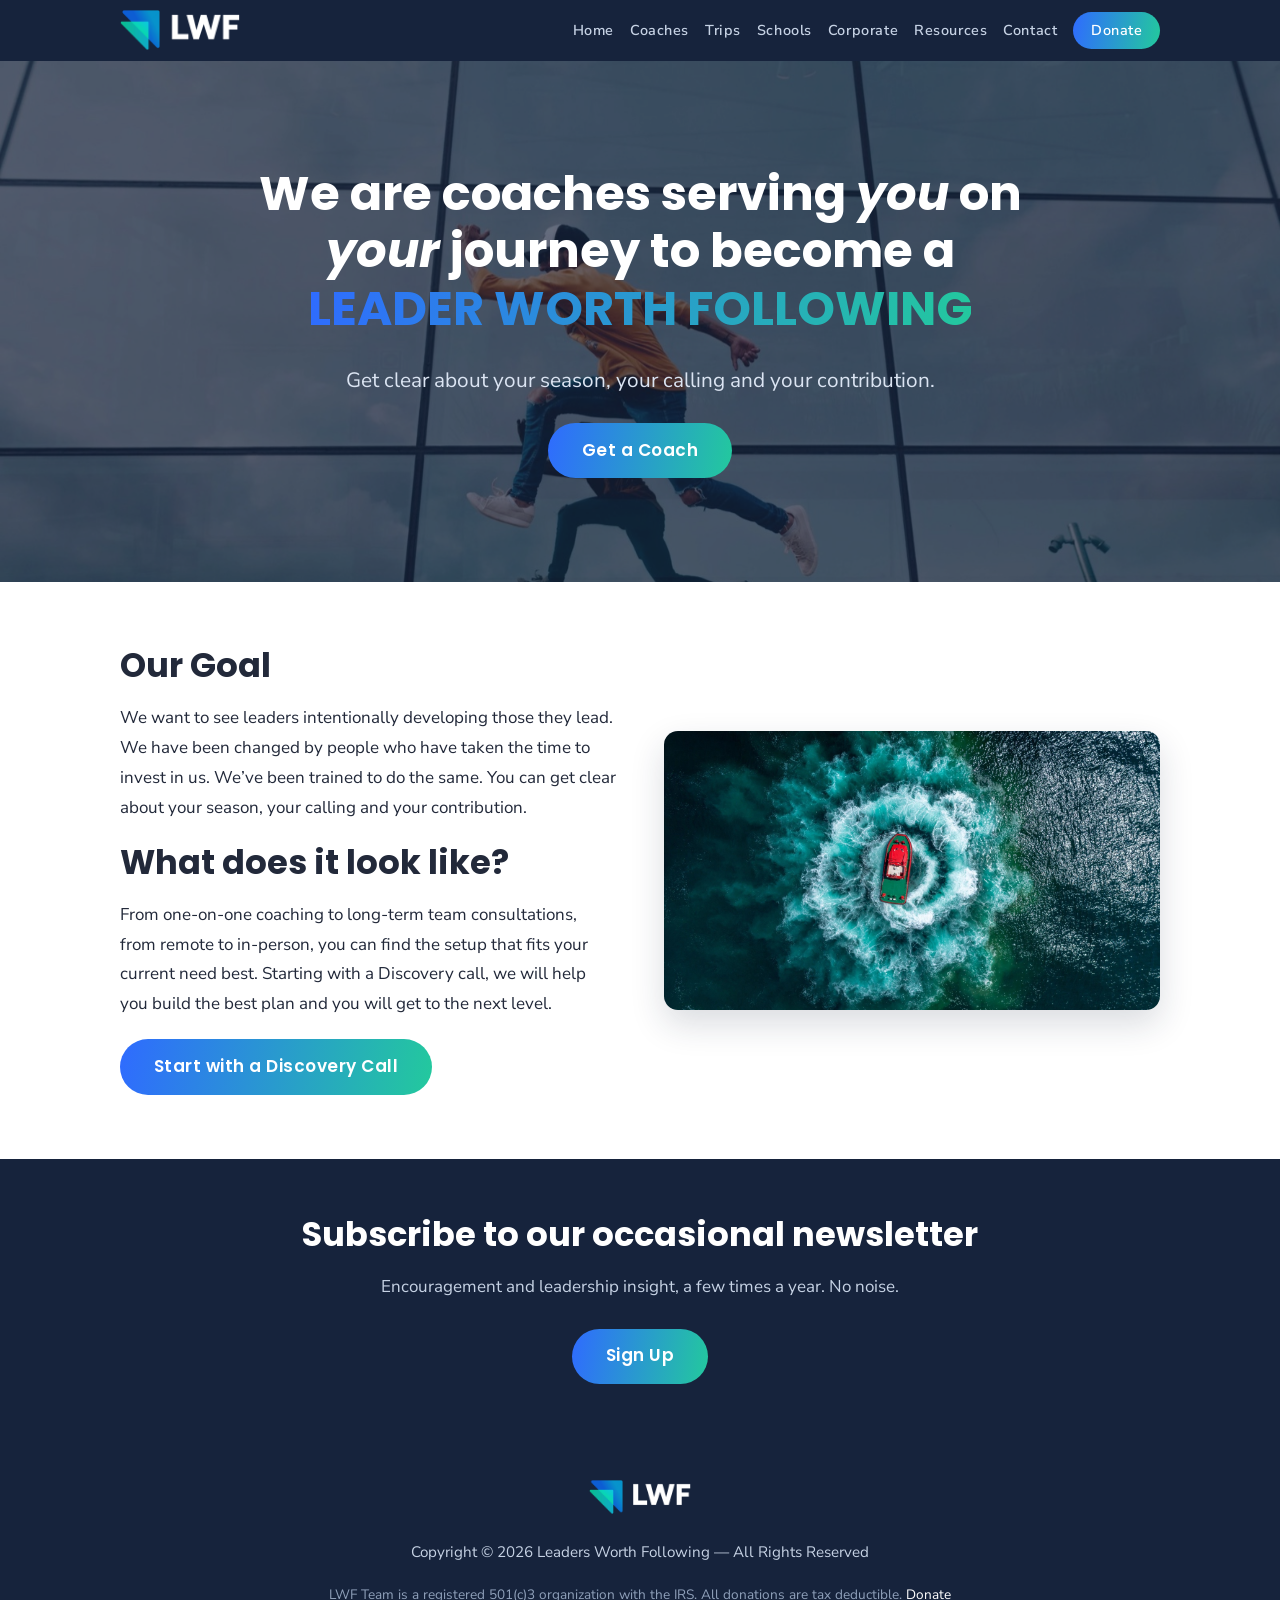
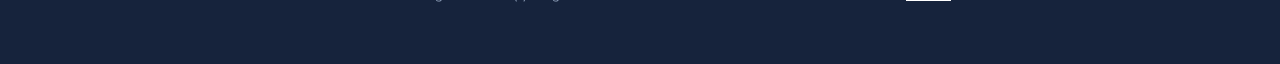
==== index.html @ 22db31b3 "Initial static site: migrate lwf.team from GoDaddy Websites+Marketing Fresh redesign in plain HTML/C" ====
<!DOCTYPE html>
<html lang="en">
<head>
  <meta charset="utf-8">
  <meta name="viewport" content="width=device-width, initial-scale=1">
  <title>Leaders Worth Following - Leadership, Coaching</title>
  <meta name="description" content="You're a leader worth following; find your coach here to clarify your leadership contribution.">
  <link rel="icon" type="image/png" href="/assets/img/favicon.png">
  <link rel="preconnect" href="https://fonts.googleapis.com">
  <link rel="preconnect" href="https://fonts.gstatic.com" crossorigin>
  <link href="https://fonts.googleapis.com/css2?family=Nunito+Sans:wght@400;600;700&family=Poppins:wght@600;700&display=swap" rel="stylesheet">
  <link rel="stylesheet" href="/assets/css/style.css">
</head>
<body>
  <header class="site-header">
    <div class="wrap">
      <a class="brand" href="/"><img src="/assets/img/lwf-logo-white.png" alt="Leaders Worth Following"></a>
      <nav class="site-nav">
        <a href="/">Home</a>
        <a href="/coaches">Coaches</a>
        <a href="/trips">Trips</a>
        <a href="/schools">Schools</a>
        <a href="/corporate">Corporate</a>
        <a href="/resources">Resources</a>
        <a href="/contact">Contact</a>
        <a class="donate" href="/donate">Donate</a>
      </nav>
    </div>
  </header>

  <section class="hero">
    <div class="bg" style="background-image:url('/assets/img/hero-leap.jpg')"></div>
    <div class="inner">
      <h1>We are coaches serving <em>you</em> on <em>your</em> journey to become a <span class="grad-text">LEADER WORTH FOLLOWING</span></h1>
      <p class="lead">Get clear about your season, your calling and your contribution.</p>
      <a class="btn" href="/contact">Get a Coach</a>
    </div>
  </section>

  <section>
    <div class="wrap cols-2">
      <div>
        <h2>Our Goal</h2>
        <p>We want to see leaders intentionally developing those they lead. We have been changed by people who have taken the time to invest in us. We&rsquo;ve been trained to do the same. You can get clear about your season, your calling and your contribution.</p>
        <h2>What does it look like?</h2>
        <p>From one-on-one coaching to long-term team consultations, from remote to in-person, you can find the setup that fits your current need best. Starting with a Discovery call, we will help you build the best plan and you will get to the next level.</p>
        <a class="btn" href="/contact">Start with a Discovery Call</a>
      </div>
      <img class="rounded" src="/assets/img/home-goal.jpg" alt="Leaders in conversation">
    </div>
  </section>

  <section class="cta-band">
    <h2>Subscribe to our occasional newsletter</h2>
    <!-- TODO(google-forms): replace with embedded Google newsletter signup form once created. -->
    <p>Encouragement and leadership insight, a few times a year. No noise.</p>
    <a class="btn" href="mailto:trishcurrie@lwf.team?subject=Newsletter%20signup%20from%20lwf.team">Sign Up</a>
  </section>

  <footer class="site-footer">
    <img src="/assets/img/lwf-logo-white.png" alt="">
    <p>Copyright &copy; 2026 Leaders Worth Following &mdash; All Rights Reserved</p>
    <p class="small">LWF Team is a registered 501(c)3 organization with the IRS. All donations are tax deductible. <a href="/donate">Donate</a></p>
  </footer>
</body>
</html>
---- assets/css/style.css ----
/* Leaders Worth Following — design system
   Palette from the LWF mark: deep navy, bright blue → teal gradient. Warm, human, energetic. */
:root {
  --navy: #16233c;
  --navy-soft: #1f3252;
  --ink: #22293a;
  --ink-soft: #5a6275;
  --bg: #ffffff;
  --bg-alt: #f4f7fb;
  --line: #e2e8f1;
  --blue: #2f6bff;
  --teal: #23c99d;
  --grad: linear-gradient(100deg, #2f6bff, #23c99d);
  --head: "Poppins", "Segoe UI", sans-serif;
  --sans: "Nunito Sans", -apple-system, "Segoe UI", sans-serif;
}

* { box-sizing: border-box; }
html { scroll-behavior: smooth; }
body { margin: 0; font-family: var(--sans); font-size: 1.0625rem; line-height: 1.75; color: var(--ink); background: var(--bg); }
img { max-width: 100%; height: auto; }

h1, h2, h3, h4 { font-family: var(--head); font-weight: 700; line-height: 1.2; margin: 0 0 .5em; }
h1 { font-size: clamp(2rem, 5vw, 3rem); }
h2 { font-size: clamp(1.5rem, 3.4vw, 2.1rem); }
h3 { font-size: 1.2rem; }
p { margin: 0 0 1.2em; }
a { color: var(--blue); }

.wrap { max-width: 1080px; margin: 0 auto; padding: 0 1.25rem; }
.grad-text { background: var(--grad); -webkit-background-clip: text; background-clip: text; color: transparent; }

/* Header */
.site-header { background: var(--navy); position: sticky; top: 0; z-index: 20; }
.site-header .wrap { display: flex; align-items: center; justify-content: space-between; gap: 1rem; padding-top: .65rem; padding-bottom: .65rem; }
.brand { display: flex; align-items: center; gap: .6rem; text-decoration: none; }
.brand img { height: 40px; width: auto; }
.site-nav { display: flex; flex-wrap: wrap; gap: 1rem; align-items: center; }
.site-nav a { text-decoration: none; color: #c6d2e4; font-size: .9rem; font-weight: 600; letter-spacing: .04em; }
.site-nav a:hover { color: #fff; }
.site-nav a.donate { background: var(--grad); color: #fff; padding: .35rem 1.1rem; border-radius: 999px; }
@media (max-width: 860px) { .site-header .wrap { flex-direction: column; } .site-nav { justify-content: center; } }

/* Hero */
.hero { position: relative; color: #fff; text-align: center; padding: 6.5rem 1.25rem; background: var(--navy); overflow: hidden; }
.hero .bg { position: absolute; inset: 0; background-size: cover; background-position: center; opacity: .35; }
.hero .inner { position: relative; max-width: 46em; margin: 0 auto; }
.hero h1 { color: #fff; }
.hero p.lead { font-size: 1.3rem; color: #dbe4f2; }
.btn { display: inline-block; background: var(--grad); color: #fff; text-decoration: none; padding: .8rem 2.1rem; border-radius: 999px; font-family: var(--head); font-weight: 600; letter-spacing: .03em; }
.btn:hover { filter: brightness(1.08); }
.btn.outline { background: transparent; border: 2px solid var(--teal); color: var(--teal); }
.btn.outline:hover { background: var(--teal); color: #fff; filter: none; }

/* Sections */
section { padding: 4rem 0; }
.section-head { text-align: center; margin-bottom: 2.2rem; }
.section-head .rule { width: 68px; height: 4px; background: var(--grad); border: 0; border-radius: 2px; margin: 1rem auto 0; }
.alt { background: var(--bg-alt); }

.cols-2 { display: grid; grid-template-columns: 1fr 1fr; gap: 3rem; align-items: center; }
@media (max-width: 780px) { .cols-2 { grid-template-columns: 1fr; } }
.rounded { border-radius: 14px; box-shadow: 0 14px 34px rgba(22, 35, 60, .16); }

/* Cards */
.card-grid { display: grid; grid-template-columns: repeat(auto-fit, minmax(250px, 1fr)); gap: 1.4rem; }
.card { background: var(--bg); border: 1px solid var(--line); border-radius: 14px; padding: 1.7rem 1.5rem; }
.card h3 { margin-bottom: .4em; }
.card p { color: var(--ink-soft); margin-bottom: .6em; }

/* Coaches */
.coach { display: grid; grid-template-columns: 300px 1fr; gap: 2.5rem; align-items: start; margin-bottom: 3.5rem; }
.coach img { border-radius: 14px; box-shadow: 0 14px 34px rgba(22, 35, 60, .16); }
.coach h2 { margin-bottom: .3em; }
@media (max-width: 720px) { .coach { grid-template-columns: 1fr; } .coach img { max-width: 320px; } }

/* Link list (resources) */
.link-list { list-style: none; padding: 0; display: grid; gap: 1.1rem; }
.link-list li { background: var(--bg); border: 1px solid var(--line); border-left: 5px solid; border-image: var(--grad) 1; border-radius: 10px; padding: 1.2rem 1.5rem; }
.link-list h3 { margin-bottom: .3em; }
.link-list p { margin: 0; color: var(--ink-soft); }

/* Embeds */
.embed-center { display: flex; justify-content: center; padding: 1rem 0 2rem; }
.embed-center iframe { border: 0; width: 100%; max-width: 601px; min-height: 615px; }

/* Blog */
.post-card { display: block; background: var(--bg); border: 1px solid var(--line); border-radius: 14px; overflow: hidden; text-decoration: none; color: var(--ink); max-width: 640px; margin: 0 auto; transition: transform .15s ease, box-shadow .15s ease; }
.post-card:hover { transform: translateY(-3px); box-shadow: 0 14px 30px rgba(22, 35, 60, .12); }
.post-card img { width: 100%; aspect-ratio: 2 / 1; object-fit: cover; }
.post-card .pad { padding: 1.4rem 1.6rem; }
.post-card .date { color: var(--ink-soft); font-size: .9rem; }
.article { max-width: 720px; margin: 0 auto; padding: 3rem 1.25rem 4rem; }
.article .date { color: var(--ink-soft); }
.article h1 { font-size: clamp(1.7rem, 4vw, 2.4rem); }
.article ol, .article ul { margin: 0 0 1.2em; padding-left: 1.4em; }
.article li { margin-bottom: .35em; }

/* Page title */
.page-title { text-align: center; padding: 3.5rem 1.25rem 0; }
.page-title .rule { width: 68px; height: 4px; background: var(--grad); border: 0; border-radius: 2px; margin: 1rem auto 0; }
.page-title .lede { color: var(--ink-soft); max-width: 40em; margin: 1rem auto 0; }

/* CTA band */
.cta-band { background: var(--navy); color: #fff; text-align: center; padding: 3.5rem 1.25rem; }
.cta-band h2 { color: #fff; }
.cta-band p { color: #c6d2e4; max-width: 38em; margin: 0 auto 1.6em; }

/* Footer */
.site-footer { background: var(--navy); color: #c6d2e4; text-align: center; padding: 2.5rem 1.25rem; font-size: .95rem; }
.site-footer img { height: 34px; margin-bottom: 1rem; }
.site-footer a { color: #fff; }
.site-footer .small { font-size: .85rem; color: #8fa0ba; }
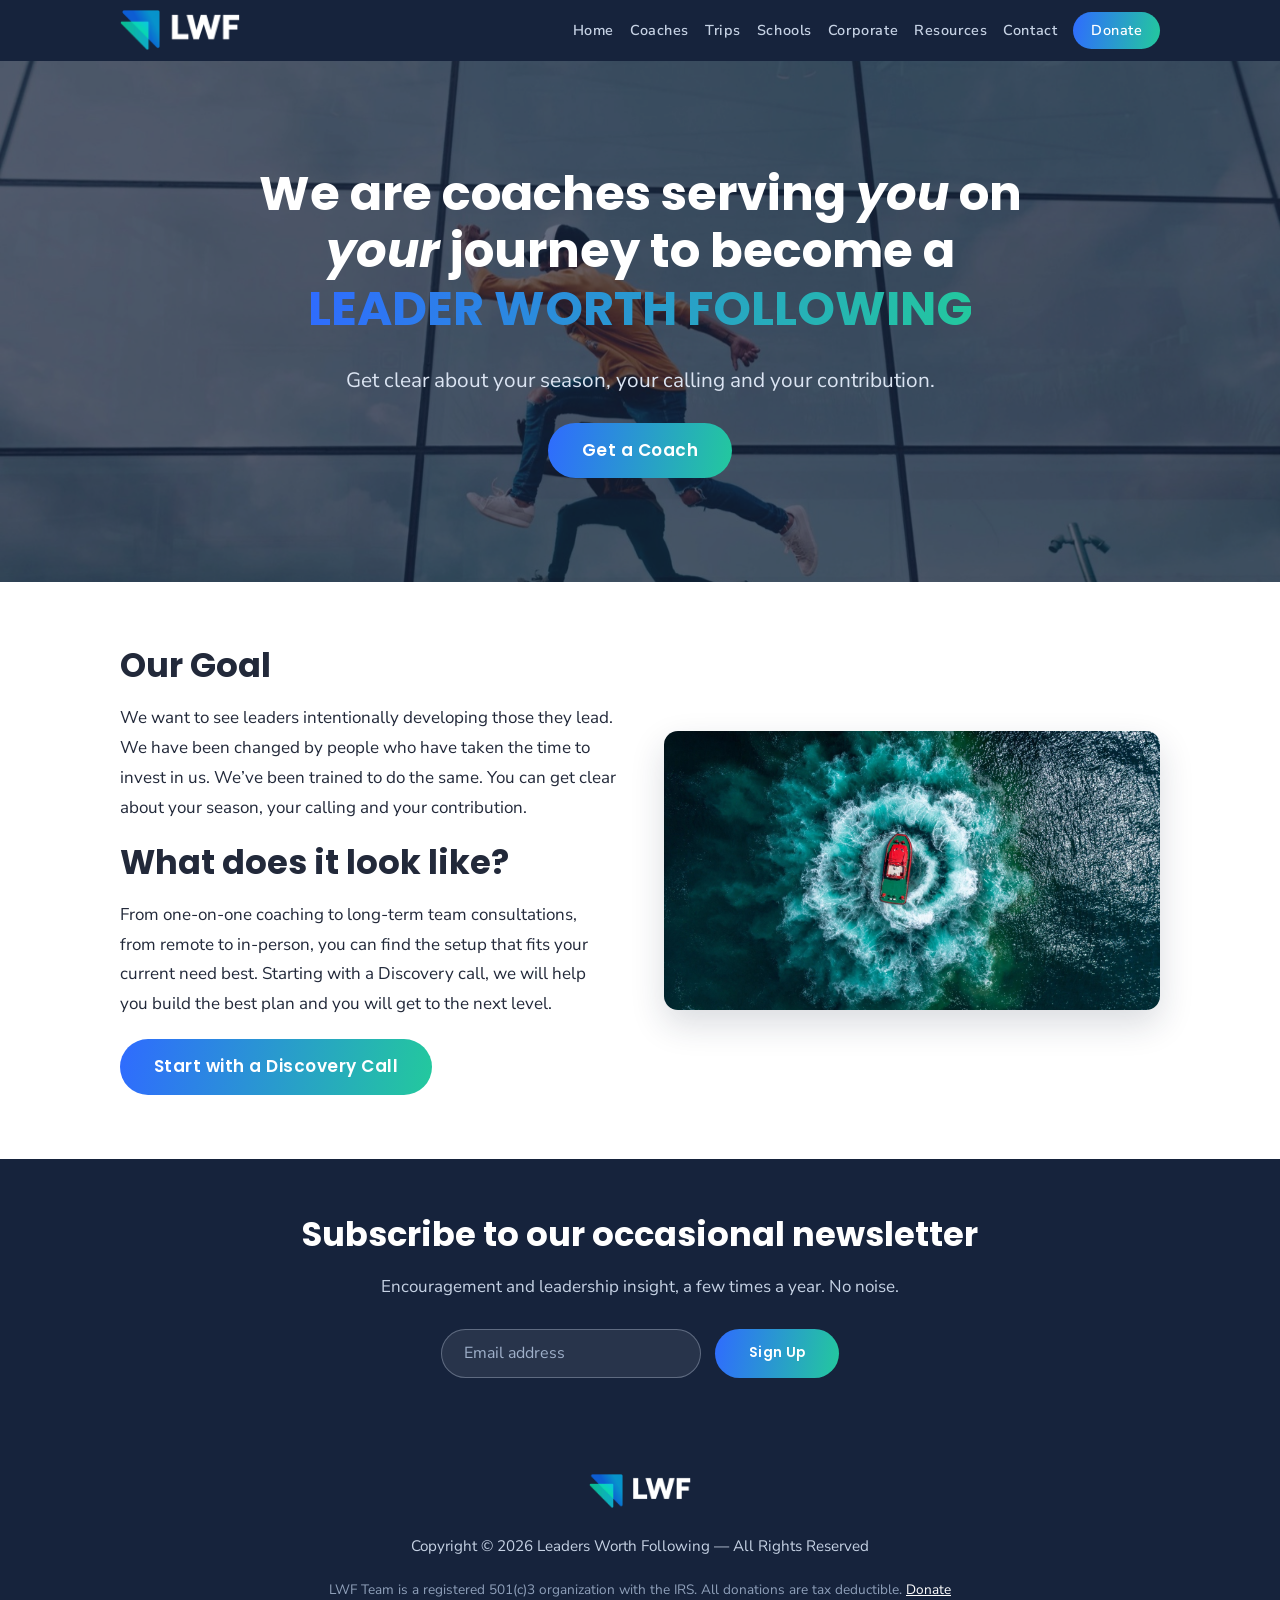
==== commit cab50061: "Replace Google Forms iframe/links with native styled forms posting silently to the same forms Co-Aut" ====
--- a/index.html
+++ b/index.html
@@ -52,10 +52,29 @@
 
   <section class="cta-band">
     <h2>Subscribe to our occasional newsletter</h2>
-    <!-- TODO(google-forms): replace with embedded Google newsletter signup form once created. -->
     <p>Encouragement and leadership insight, a few times a year. No noise.</p>
-    <a class="btn" href="mailto:trishcurrie@lwf.team?subject=Newsletter%20signup%20from%20lwf.team">Sign Up</a>
+    <form class="band-form" id="news-form" novalidate="">
+      <input type="email" name="email" placeholder="Email address" required aria-label="Email address">
+      <button class="btn" type="submit">Sign Up</button>
+    </form>
+    <p class="form-ok" id="news-ok" hidden>You&rsquo;re on the list.</p>
   </section>
+
+  <script>
+    (function () {
+      const form = document.getElementById('news-form'), ok = document.getElementById('news-ok');
+      if (localStorage.getItem('lwf-newsletter-done')) { form.hidden = true; ok.hidden = false; return; }
+      form.addEventListener('submit', function (e) {
+        e.preventDefault();
+        if (!form.reportValidity()) return;
+        const b = new FormData();
+        b.append('emailAddress', form.email.value.trim());
+        fetch('https://docs.google.com/forms/d/e/1FAIpQLSeVkGFbYw2uEzGu57V3dZ8wBdSlFuAIHmBQaAV0Bn9Tawet4A/formResponse', { method: 'POST', mode: 'no-cors', body: b }).catch(() => {});
+        localStorage.setItem('lwf-newsletter-done', '1');
+        form.hidden = true; ok.hidden = false;
+      });
+    })();
+  </script>
 
   <footer class="site-footer">
     <img src="/assets/img/lwf-logo-white.png" alt="">
--- a/assets/css/style.css
+++ b/assets/css/style.css
@@ -84,6 +84,43 @@
 .embed-center { display: flex; justify-content: center; padding: 1rem 0 2rem; }
 .embed-center iframe { border: 0; width: 100%; max-width: 601px; min-height: 615px; }
 
+/* Native forms (post silently to Google Forms) */
+.nform { display: grid; gap: 1rem; margin: 1.5rem 0; text-align: left; }
+.nform input {
+  width: 100%;
+  background: var(--bg);
+  border: 1px solid var(--line);
+  border-radius: 10px;
+  padding: .9rem 1.1rem;
+  font-family: var(--sans);
+  font-size: 1rem;
+  color: var(--ink);
+  outline: none;
+  transition: border-color .2s ease;
+}
+.nform input:focus { border-color: var(--blue); }
+.nform .btn { border: 0; cursor: pointer; justify-self: center; }
+.form-ok { font-family: var(--head); font-weight: 700; color: var(--teal); font-size: 1.15rem; }
+.form-ok[hidden] { display: none; }
+/* newsletter capture on the dark band */
+.band-form { display: flex; flex-wrap: wrap; gap: .9rem; justify-content: center; margin-top: .5rem; }
+.band-form input {
+  background: rgba(255, 255, 255, .08);
+  border: 1px solid rgba(198, 210, 228, .35);
+  border-radius: 999px;
+  padding: .8rem 1.4rem;
+  min-width: 260px;
+  font-family: var(--sans);
+  font-size: 1rem;
+  color: #fff;
+  outline: none;
+  transition: border-color .2s ease;
+}
+.band-form input::placeholder { color: #9fb0ca; }
+.band-form input:focus { border-color: var(--teal); }
+.band-form .btn { border: 0; cursor: pointer; }
+.cta-band .form-ok { color: var(--teal); }
+
 /* Blog */
 .post-card { display: block; background: var(--bg); border: 1px solid var(--line); border-radius: 14px; overflow: hidden; text-decoration: none; color: var(--ink); max-width: 640px; margin: 0 auto; transition: transform .15s ease, box-shadow .15s ease; }
 .post-card:hover { transform: translateY(-3px); box-shadow: 0 14px 30px rgba(22, 35, 60, .12); }
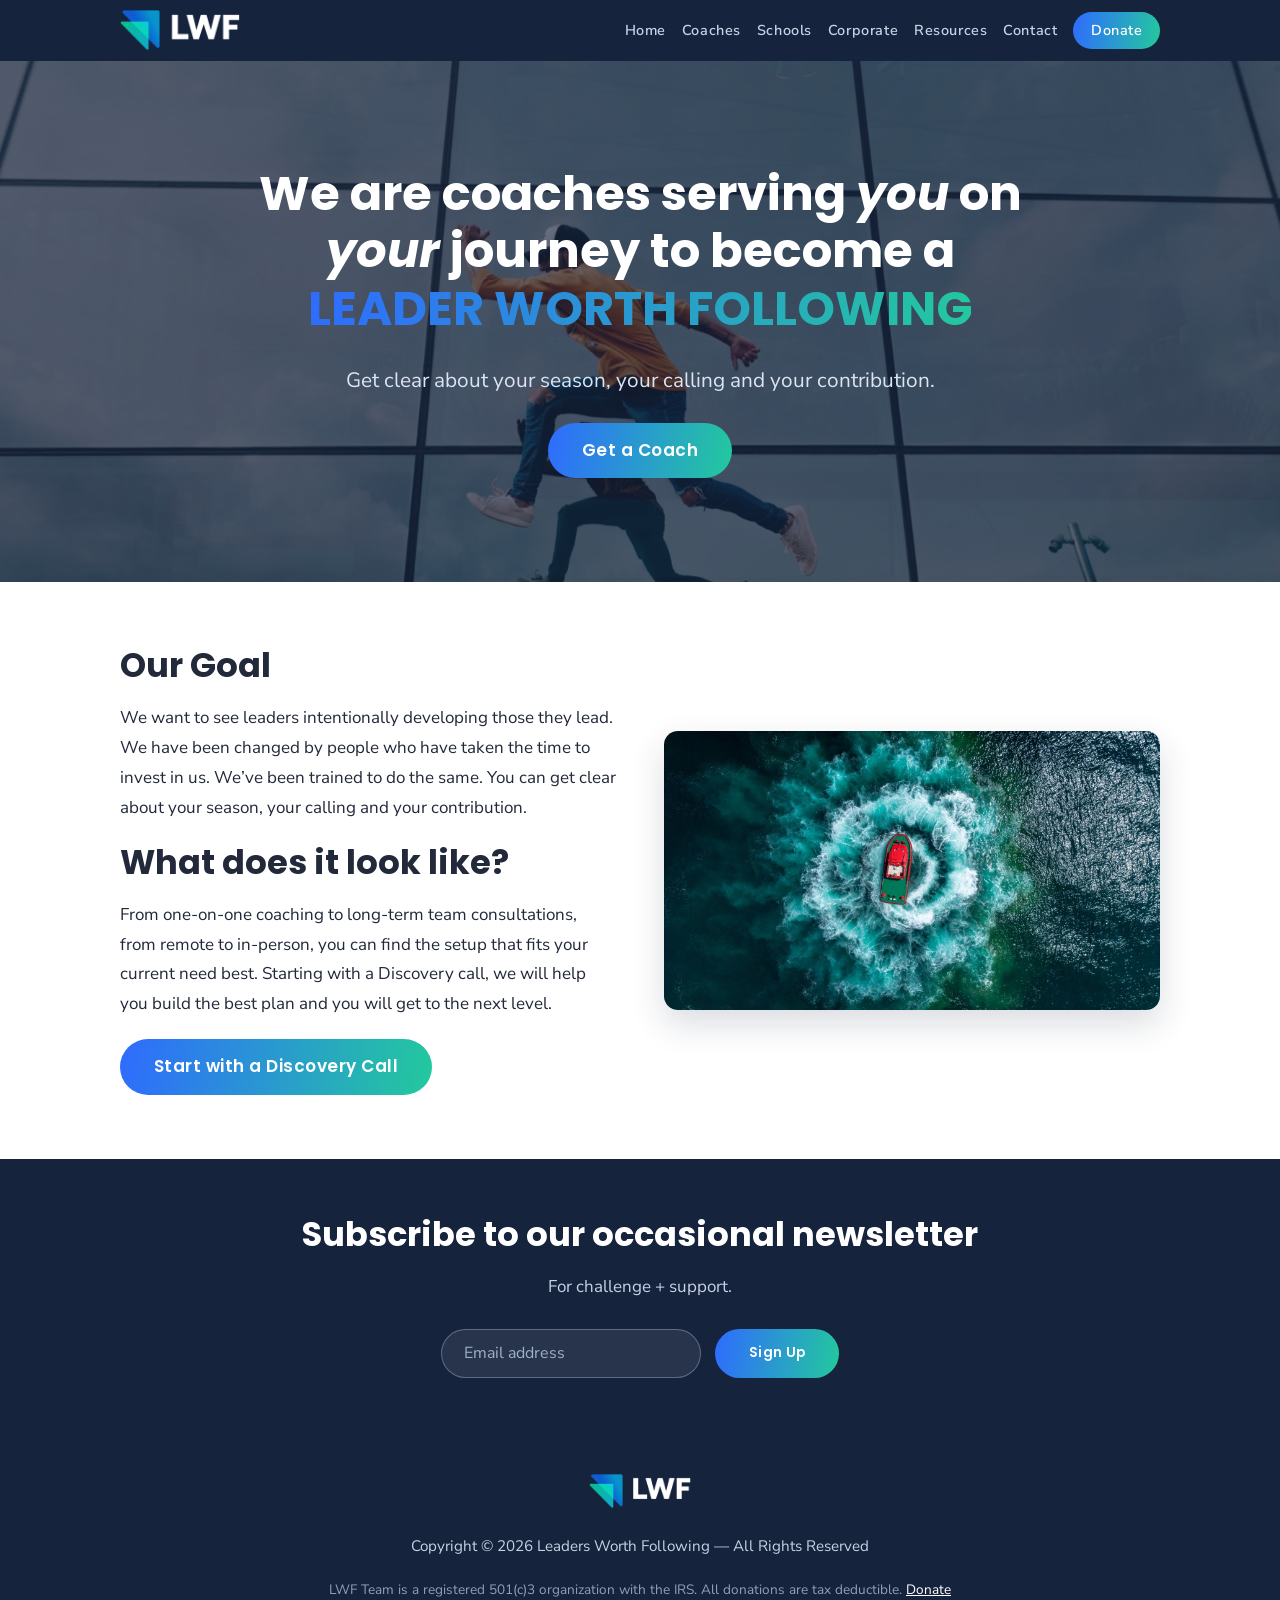
==== commit 405b2422: "Protect emails (all CTAs route to /contact), hide past Trips page, fix corporate image size, new new" ====
--- a/index.html
+++ b/index.html
@@ -18,7 +18,6 @@
       <nav class="site-nav">
         <a href="/">Home</a>
         <a href="/coaches">Coaches</a>
-        <a href="/trips">Trips</a>
         <a href="/schools">Schools</a>
         <a href="/corporate">Corporate</a>
         <a href="/resources">Resources</a>
@@ -52,7 +51,7 @@
 
   <section class="cta-band">
     <h2>Subscribe to our occasional newsletter</h2>
-    <p>Encouragement and leadership insight, a few times a year. No noise.</p>
+    <p>For challenge + support.</p>
     <form class="band-form" id="news-form" novalidate="">
       <input type="email" name="email" placeholder="Email address" required aria-label="Email address">
       <button class="btn" type="submit">Sign Up</button>
--- a/assets/css/style.css
+++ b/assets/css/style.css
@@ -61,6 +61,7 @@
 .cols-2 { display: grid; grid-template-columns: 1fr 1fr; gap: 3rem; align-items: center; }
 @media (max-width: 780px) { .cols-2 { grid-template-columns: 1fr; } }
 .rounded { border-radius: 14px; box-shadow: 0 14px 34px rgba(22, 35, 60, .16); }
+.rounded.fit { max-height: 420px; width: 100%; object-fit: cover; }
 
 /* Cards */
 .card-grid { display: grid; grid-template-columns: repeat(auto-fit, minmax(250px, 1fr)); gap: 1.4rem; }
